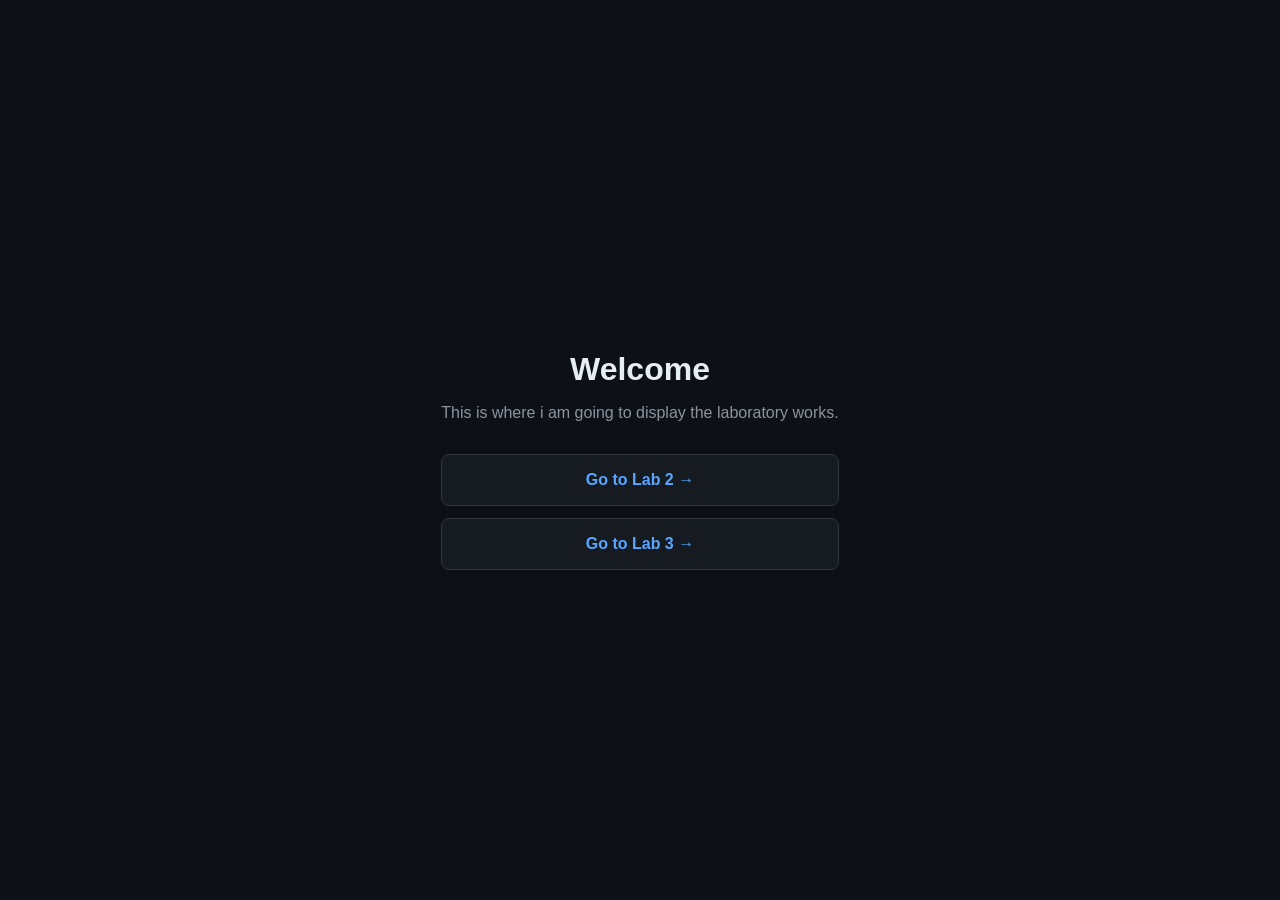
==== index.html @ 15188ce9 "1" ====
<!DOCTYPE html>
<html lang="en">
<head>
<meta charset="UTF-8">
<meta name="viewport" content="width=device-width, initial-scale=1.0">
<title>Foundation of internet technology</title>
<link rel="stylesheet" href="style.css">
</head>
<body>
  <div class="container">
    <h1>Welcome</h1>
    <p>This is where i am going to display the laboratory works.</p>
    <div class="links">
      <a class="card" href="lab2/lab2.html">Go to Lab 2 →</a>
      <a class="card" href="lab2/lab3.html">Go to Lab 3 →</a>     
    </div>
  </div>
</body>
</html>
---- style.css ----
* { box-sizing: border-box; }
  body {
    margin: 0;
    font-family: -apple-system, BlinkMacSystemFont, "Segoe UI", Roboto, sans-serif;
    background: #0d1117;
    color: #e6edf3;
    display: flex;
    align-items: center;
    justify-content: center;
    min-height: 100vh;
    padding: 20px;
  }
  .container {
    text-align: center;
    max-width: 480px;
  }
  h1 {
    font-size: 2rem;
    margin-bottom: 0.5rem;
  }
  p {
    color: #8b949e;
    margin-bottom: 2rem;
  }
  .links {
    display: flex;
    flex-direction: column;
    gap: 12px;
  }
  a.card {
    display: block;
    padding: 16px 20px;
    background: #161b22;
    border: 1px solid #30363d;
    border-radius: 8px;
    color: #58a6ff;
    text-decoration: none;
    font-weight: 600;
    transition: border-color 0.2s, background 0.2s;
  }
  a.card:hover {
    border-color: #58a6ff;
    background: #1c2128;
  }
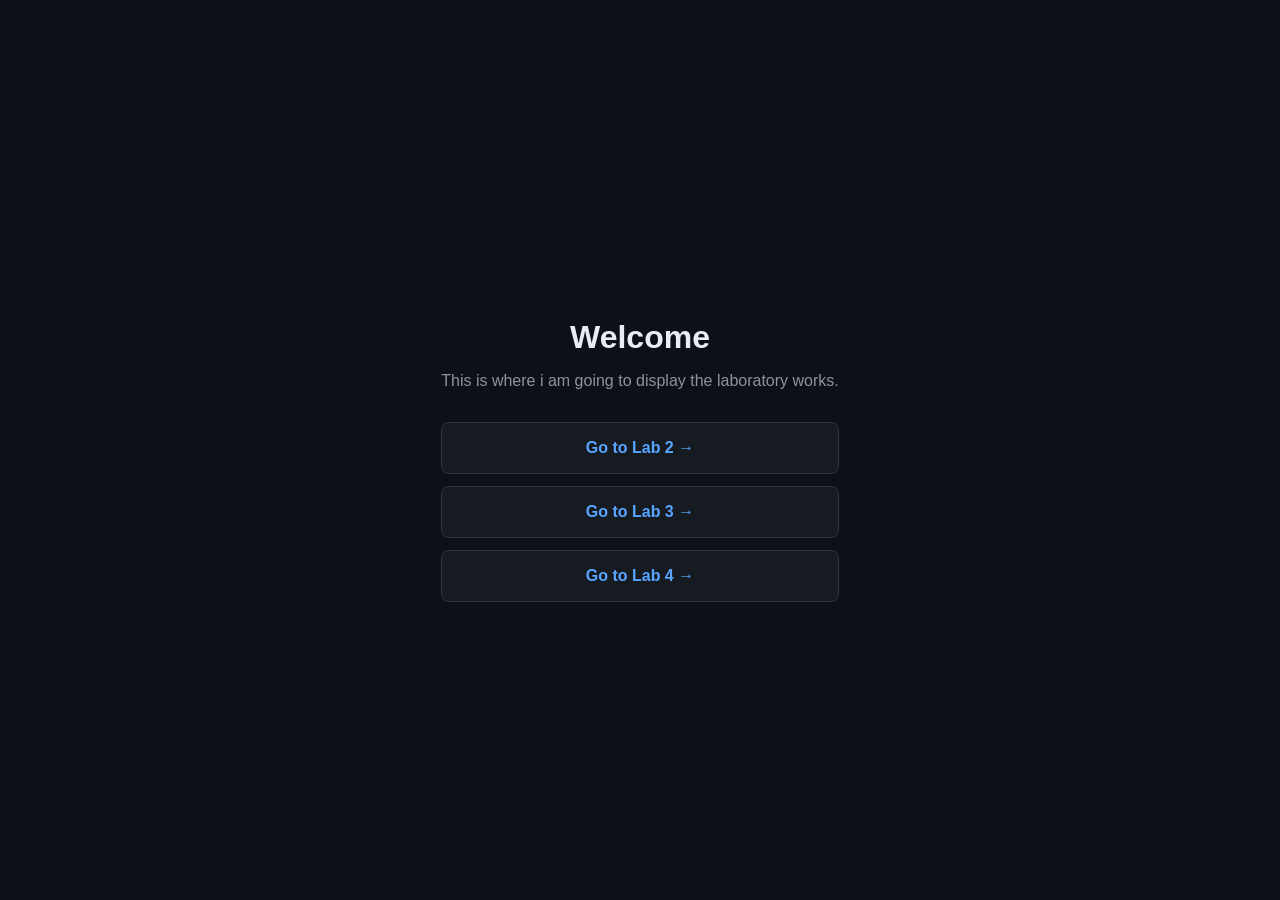
==== commit 837eae8c: "Add lab 4: responsive page from design mockup Co-Authored-By: Claude Fable 5.2 <noreply@anthropic.co" ====
--- a/index.html
+++ b/index.html
@@ -12,7 +12,8 @@
     <p>This is where i am going to display the laboratory works.</p>
     <div class="links">
       <a class="card" href="lab2/lab2.html">Go to Lab 2 →</a>
-      <a class="card" href="lab2/lab3.html">Go to Lab 3 →</a>     
+      <a class="card" href="lab3/lab3.html">Go to Lab 3 →</a>
+      <a class="card" href="lab4/lab4.html">Go to Lab 4 →</a>
     </div>
   </div>
 </body>
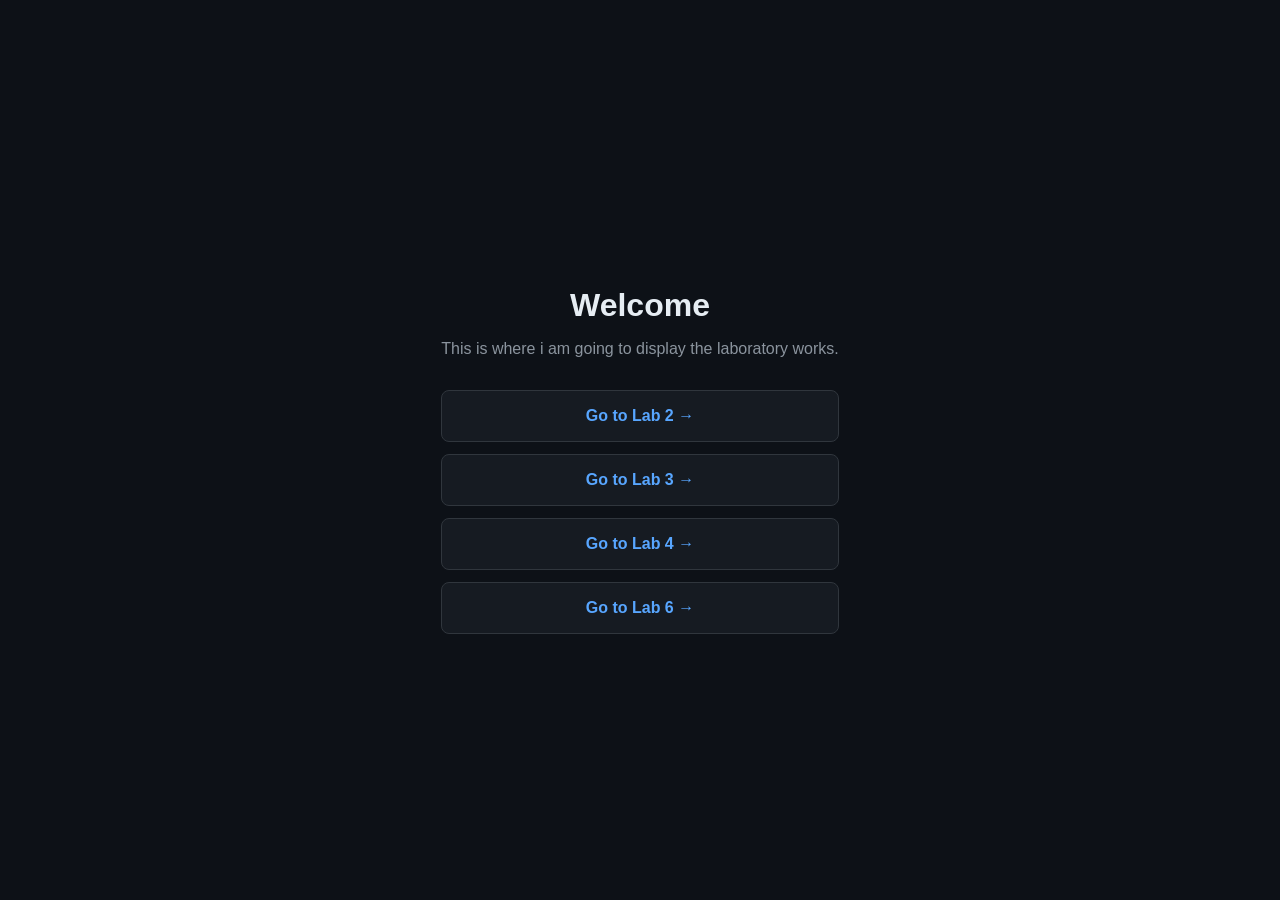
==== commit 1ad4b62f: "Add lab 6: flexbox homepage based on apple.com layout Co-Authored-By: Claude Opus 5.5 <noreply@anthr" ====
--- a/index.html
+++ b/index.html
@@ -14,6 +14,7 @@
       <a class="card" href="lab2/lab2.html">Go to Lab 2 →</a>
       <a class="card" href="lab3/lab3.html">Go to Lab 3 →</a>
       <a class="card" href="lab4/lab4.html">Go to Lab 4 →</a>
+      <a class="card" href="lab6/lab6.html">Go to Lab 6 →</a>
     </div>
   </div>
 </body>
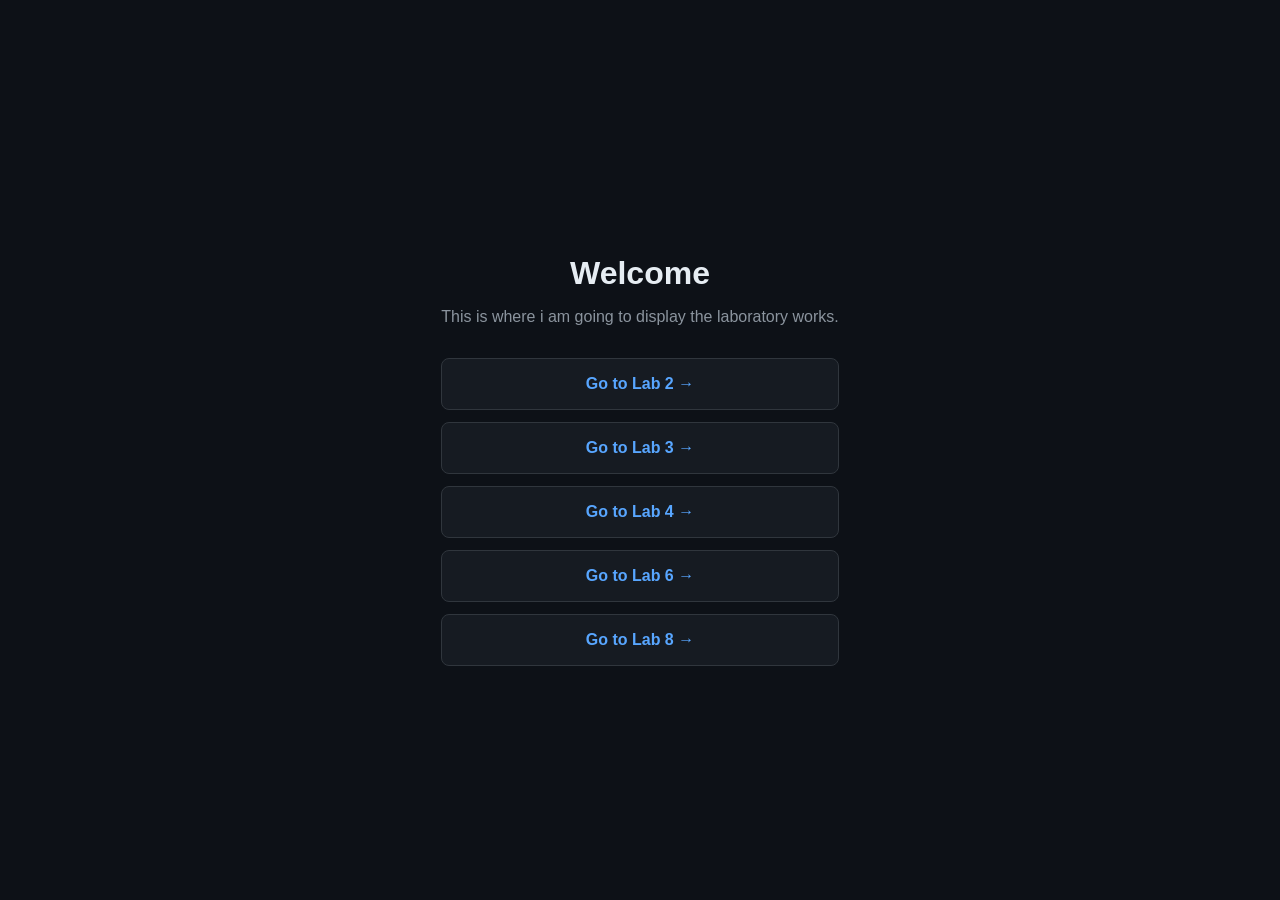
==== commit 87e5a55b: "lab8 aaa" ====
--- a/index.html
+++ b/index.html
@@ -15,6 +15,7 @@
       <a class="card" href="lab3/lab3.html">Go to Lab 3 →</a>
       <a class="card" href="lab4/lab4.html">Go to Lab 4 →</a>
       <a class="card" href="lab6/lab6.html">Go to Lab 6 →</a>
+      <a class="card" href="lab8/lab8.html">Go to Lab 8 →</a>
     </div>
   </div>
 </body>
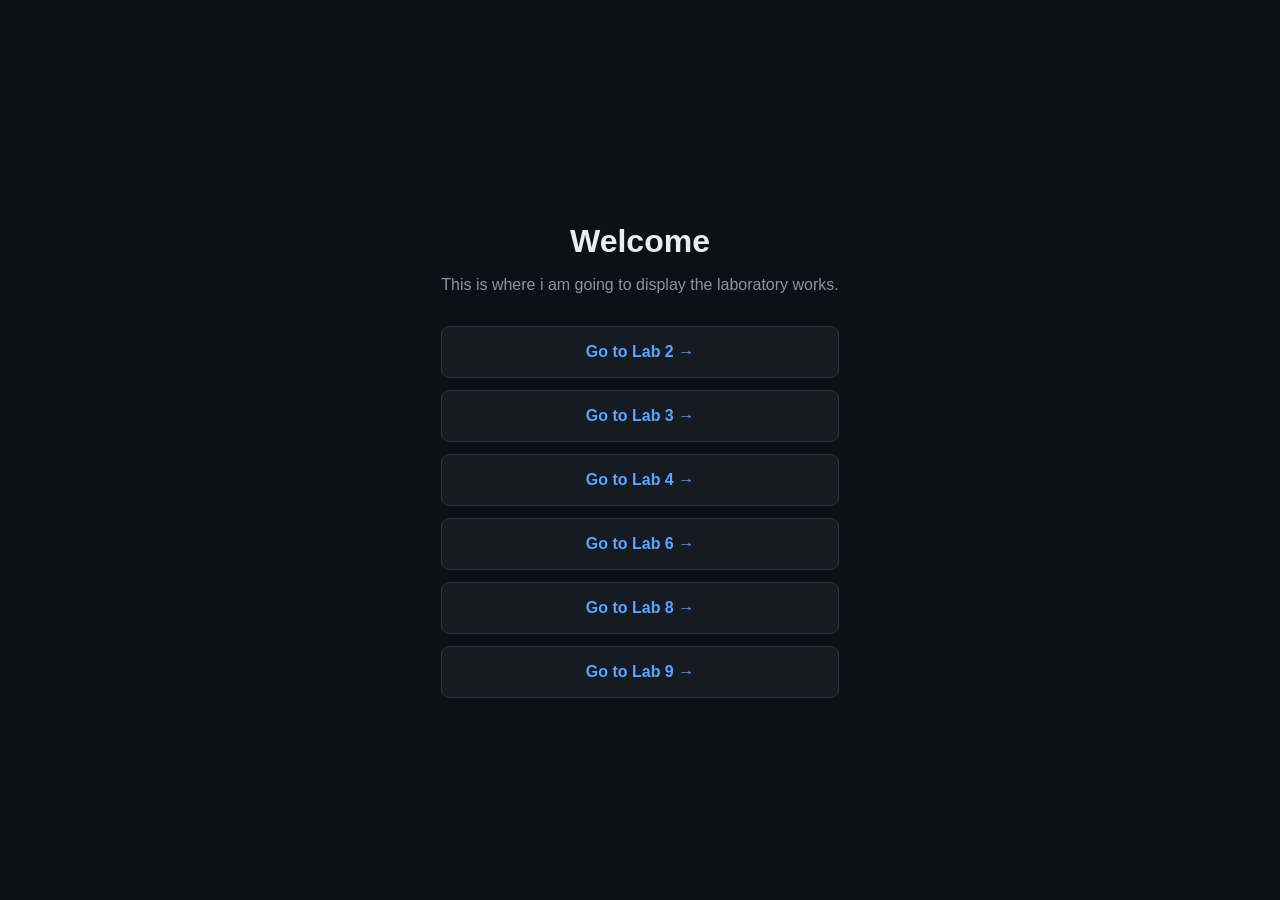
==== commit 6cb116f3: "lab9 aaaa" ====
--- a/index.html
+++ b/index.html
@@ -16,6 +16,7 @@
       <a class="card" href="lab4/lab4.html">Go to Lab 4 →</a>
       <a class="card" href="lab6/lab6.html">Go to Lab 6 →</a>
       <a class="card" href="lab8/lab8.html">Go to Lab 8 →</a>
+      <a class="card" href="lab9/lab9.html">Go to Lab 9 →</a>
     </div>
   </div>
 </body>
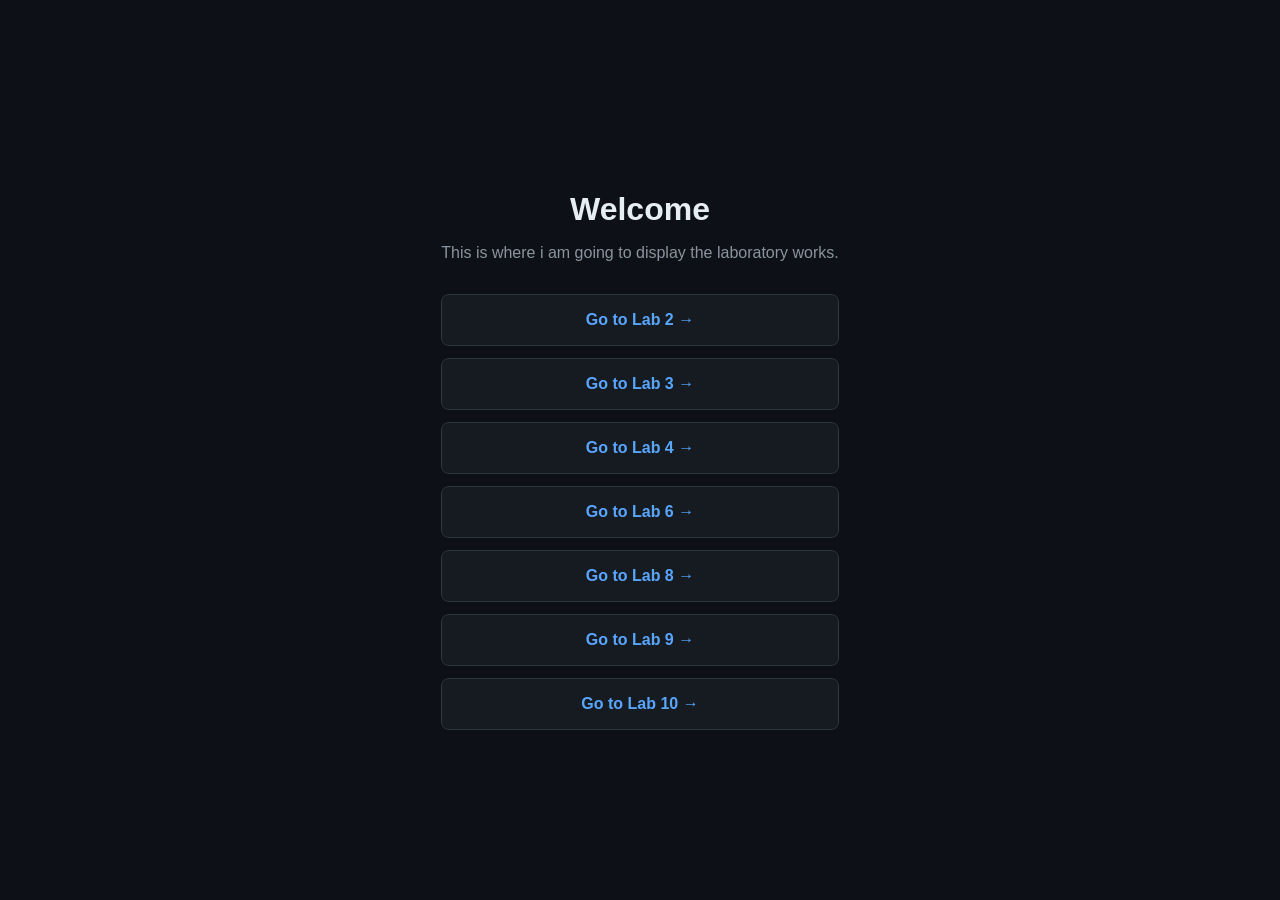
==== commit 3ea3c690: "lab10" ====
--- a/index.html
+++ b/index.html
@@ -17,6 +17,8 @@
       <a class="card" href="lab6/lab6.html">Go to Lab 6 →</a>
       <a class="card" href="lab8/lab8.html">Go to Lab 8 →</a>
       <a class="card" href="lab9/lab9.html">Go to Lab 9 →</a>
+      <a class="card" href="lab10/index.html">Go to Lab 10 →</a>
+
     </div>
   </div>
 </body>
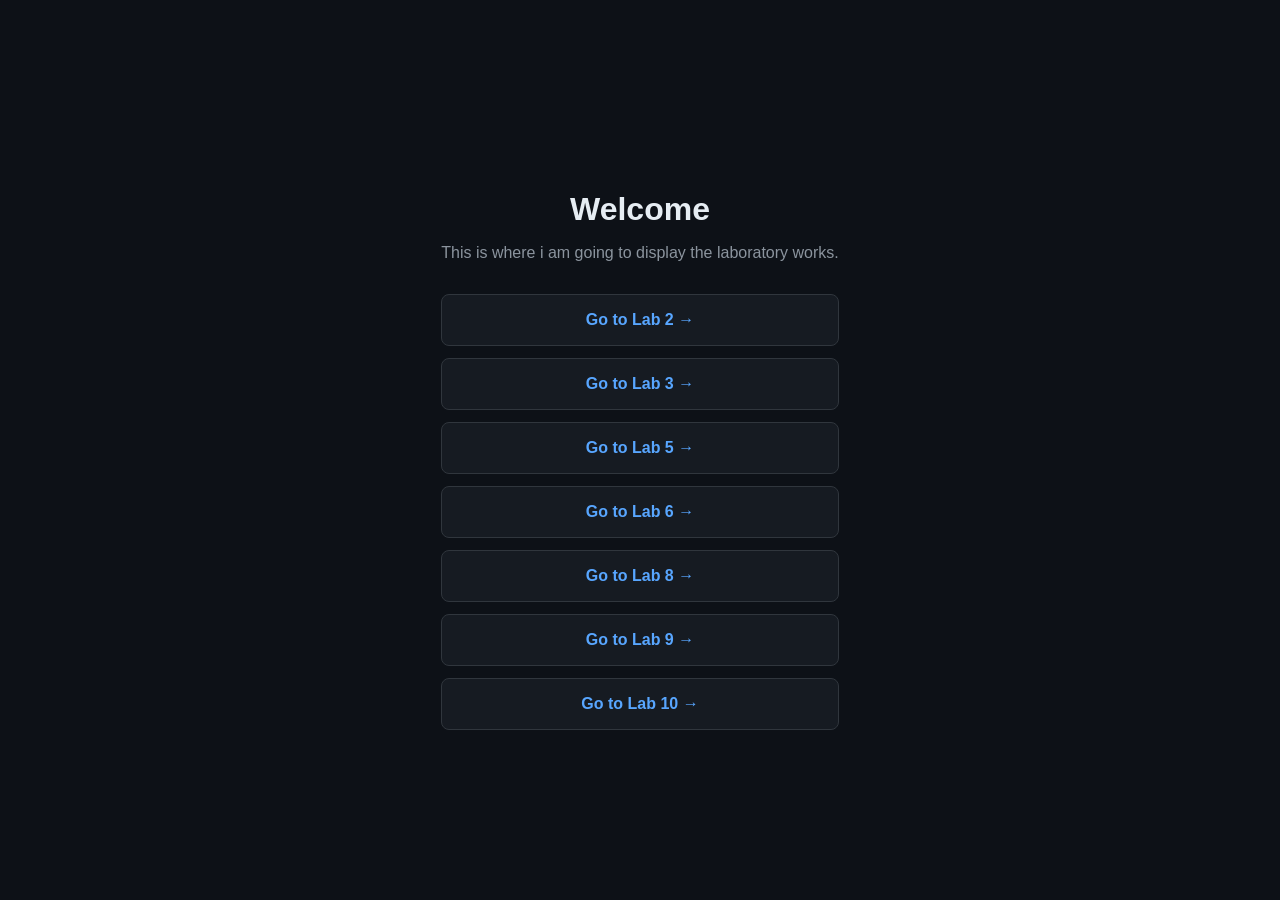
==== commit 6a2281a9: "fix" ====
--- a/index.html
+++ b/index.html
@@ -13,7 +13,7 @@
     <div class="links">
       <a class="card" href="lab2/lab2.html">Go to Lab 2 →</a>
       <a class="card" href="lab3/lab3.html">Go to Lab 3 →</a>
-      <a class="card" href="lab4/lab4.html">Go to Lab 4 →</a>
+      <a class="card" href="lab5/lab5.html">Go to Lab 5 →</a>
       <a class="card" href="lab6/lab6.html">Go to Lab 6 →</a>
       <a class="card" href="lab8/lab8.html">Go to Lab 8 →</a>
       <a class="card" href="lab9/lab9.html">Go to Lab 9 →</a>
